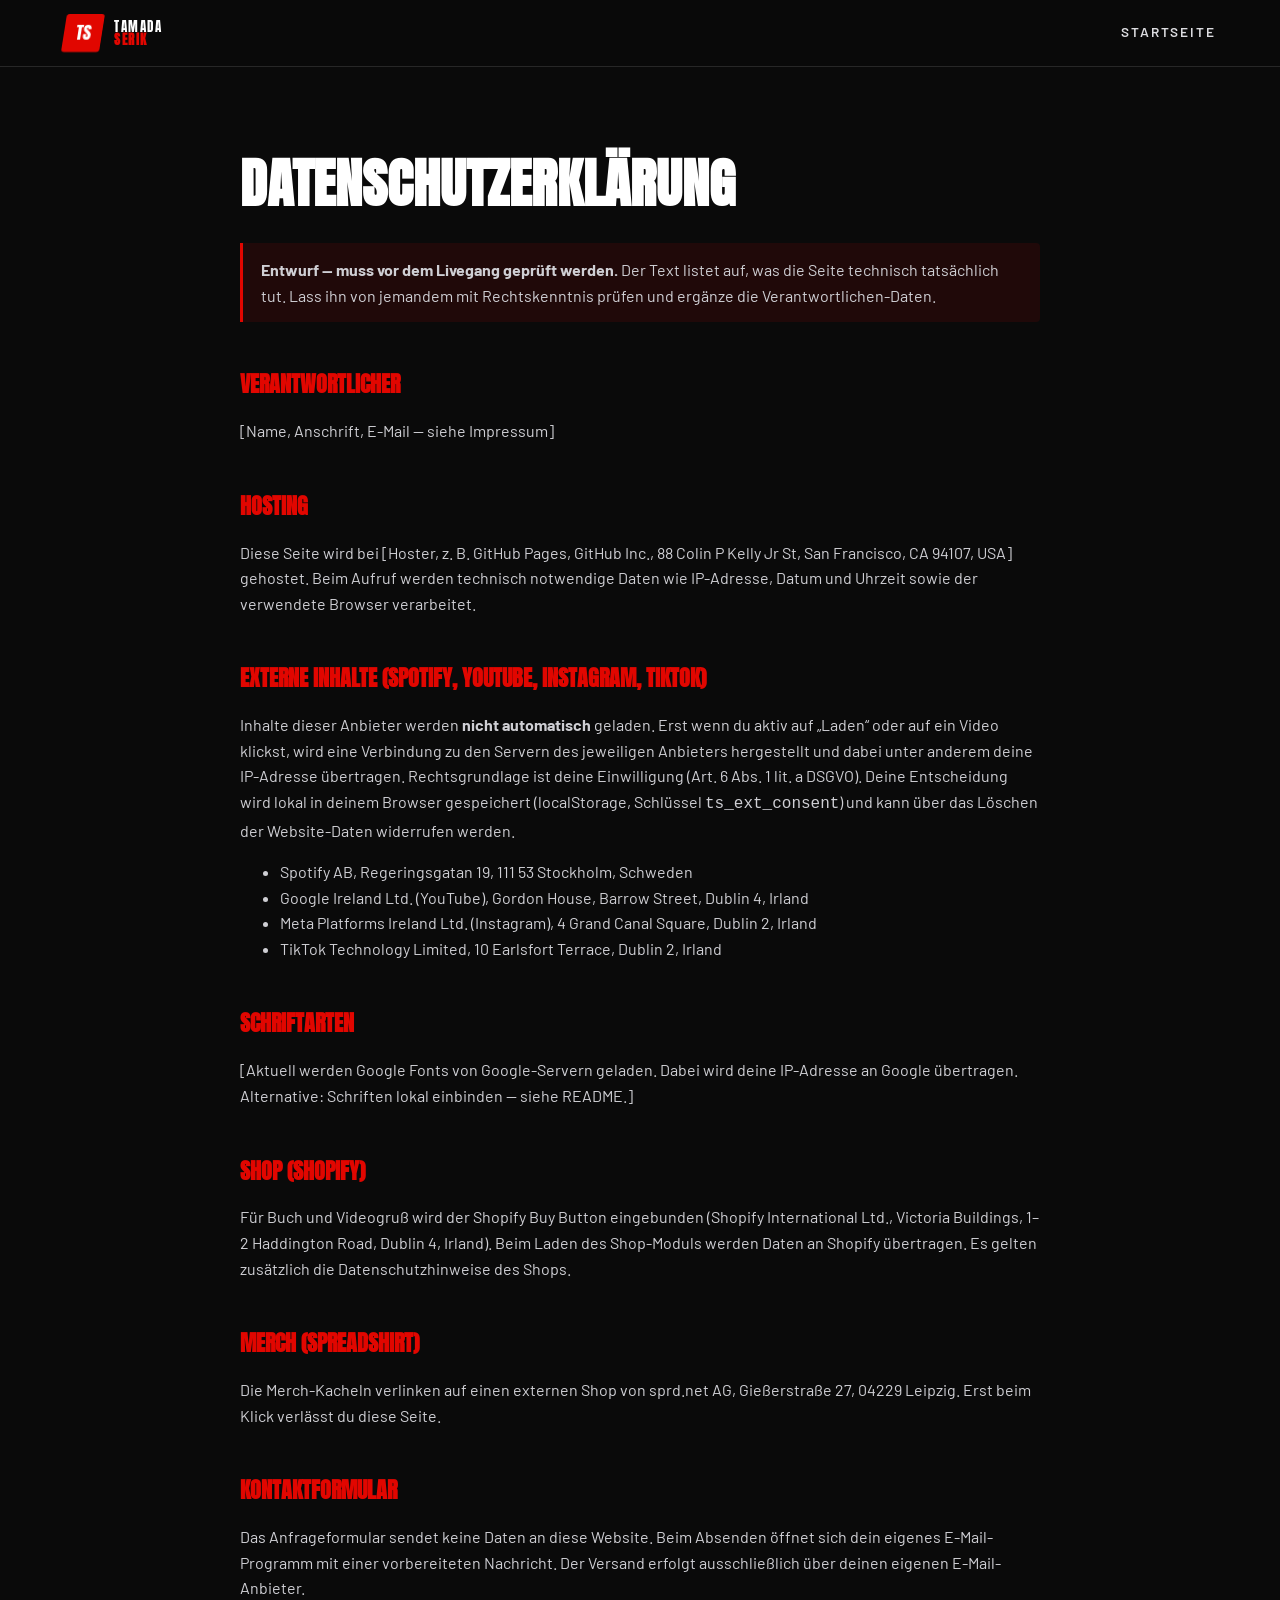
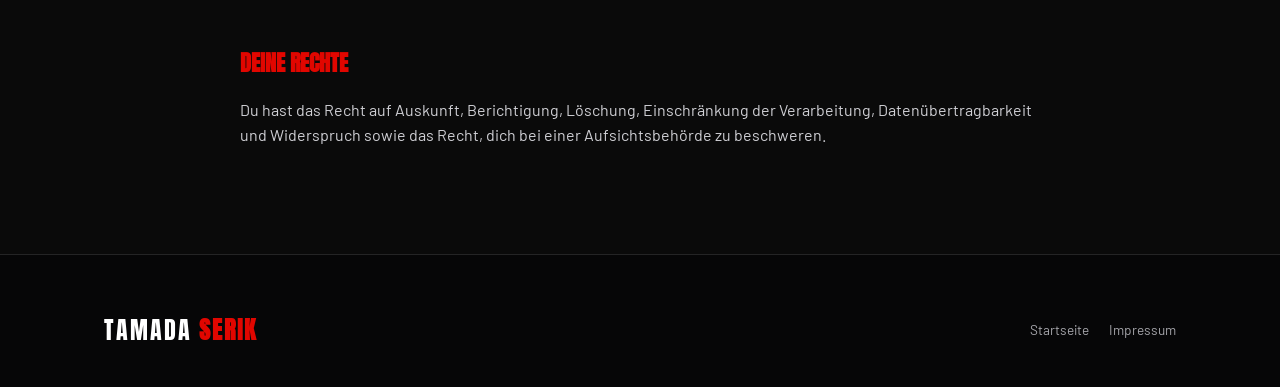
==== datenschutz.html @ a1c9a764 "Erste Fassung der Homepage: Struktur, Design und Einbindungen Statische Seite ohne Build-Schritt, be" ====
<!doctype html>
<html lang="de">
<head>
<meta charset="utf-8">
<meta name="viewport" content="width=device-width, initial-scale=1">
<title>Datenschutz — TAMADA SERIK</title>
<meta name="robots" content="noindex">
<link rel="icon" href="assets/img/favicon.svg" type="image/svg+xml">
<link rel="preconnect" href="https://fonts.googleapis.com">
<link rel="preconnect" href="https://fonts.gstatic.com" crossorigin>
<link href="https://fonts.googleapis.com/css2?family=Anton&family=Barlow:wght@400;500;600;700&display=swap" rel="stylesheet">
<link rel="stylesheet" href="assets/css/style.css">
</head>
<body>
<header class="nav is-stuck">
  <a class="nav__logo" href="index.html">
    <span class="nav__logo-mark">TS</span>
    <span class="nav__logo-txt">TAMADA<br><b>SERIK</b></span>
  </a>
  <nav class="nav__links"><a href="index.html">Startseite</a></nav>
</header>

<main class="wrap legal">
  <h1>Datenschutzerklärung</h1>

  <p class="todo"><b>Entwurf — muss vor dem Livegang geprüft werden.</b> Der Text listet auf,
  was die Seite technisch tatsächlich tut. Lass ihn von jemandem mit Rechtskenntnis prüfen
  und ergänze die Verantwortlichen-Daten.</p>

  <h2>Verantwortlicher</h2>
  <p>[Name, Anschrift, E-Mail — siehe Impressum]</p>

  <h2>Hosting</h2>
  <p>Diese Seite wird bei [Hoster, z.&nbsp;B. GitHub Pages, GitHub Inc., 88 Colin P Kelly Jr St,
  San Francisco, CA 94107, USA] gehostet. Beim Aufruf werden technisch notwendige Daten wie
  IP-Adresse, Datum und Uhrzeit sowie der verwendete Browser verarbeitet.</p>

  <h2>Externe Inhalte (Spotify, YouTube, Instagram, TikTok)</h2>
  <p>Inhalte dieser Anbieter werden <b>nicht automatisch</b> geladen. Erst wenn du aktiv auf
  „Laden“ oder auf ein Video klickst, wird eine Verbindung zu den Servern des jeweiligen
  Anbieters hergestellt und dabei unter anderem deine IP-Adresse übertragen. Rechtsgrundlage
  ist deine Einwilligung (Art. 6 Abs. 1 lit. a DSGVO). Deine Entscheidung wird lokal in deinem
  Browser gespeichert (localStorage, Schlüssel <code>ts_ext_consent</code>) und kann über das
  Löschen der Website-Daten widerrufen werden.</p>
  <ul>
    <li>Spotify AB, Regeringsgatan 19, 111 53 Stockholm, Schweden</li>
    <li>Google Ireland Ltd. (YouTube), Gordon House, Barrow Street, Dublin 4, Irland</li>
    <li>Meta Platforms Ireland Ltd. (Instagram), 4 Grand Canal Square, Dublin 2, Irland</li>
    <li>TikTok Technology Limited, 10 Earlsfort Terrace, Dublin 2, Irland</li>
  </ul>

  <h2>Schriftarten</h2>
  <p>[Aktuell werden Google Fonts von Google-Servern geladen. Dabei wird deine IP-Adresse an
  Google übertragen. Alternative: Schriften lokal einbinden — siehe README.]</p>

  <h2>Shop (Shopify)</h2>
  <p>Für Buch und Videogruß wird der Shopify Buy Button eingebunden (Shopify International
  Ltd., Victoria Buildings, 1–2 Haddington Road, Dublin 4, Irland). Beim Laden des Shop-Moduls
  werden Daten an Shopify übertragen. Es gelten zusätzlich die Datenschutzhinweise des Shops.</p>

  <h2>Merch (Spreadshirt)</h2>
  <p>Die Merch-Kacheln verlinken auf einen externen Shop von sprd.net AG, Gießerstraße 27,
  04229 Leipzig. Erst beim Klick verlässt du diese Seite.</p>

  <h2>Kontaktformular</h2>
  <p>Das Anfrageformular sendet keine Daten an diese Website. Beim Absenden öffnet sich dein
  eigenes E-Mail-Programm mit einer vorbereiteten Nachricht. Der Versand erfolgt ausschließlich
  über deinen eigenen E-Mail-Anbieter.</p>

  <h2>Deine Rechte</h2>
  <p>Du hast das Recht auf Auskunft, Berichtigung, Löschung, Einschränkung der Verarbeitung,
  Datenübertragbarkeit und Widerspruch sowie das Recht, dich bei einer Aufsichtsbehörde zu
  beschweren.</p>
</main>

<footer class="footer">
  <div class="wrap footer__inner">
    <p class="footer__logo">TAMADA <b>SERIK</b></p>
    <nav class="footer__legal">
      <a href="index.html">Startseite</a>
      <a href="impressum.html">Impressum</a>
    </nav>
  </div>
</footer>
</body>
</html>
---- assets/css/style.css ----
/* ============================================================
   TAMADA SERIK — Stylesheet
   Schwarz / Rot / Weiß. Dunkel, laut, hochwertig.
   ============================================================ */

:root{
  --black:#0a0a0a;
  --black-2:#111112;
  --black-3:#17171a;
  --red:#e10600;
  --red-hot:#ff1a10;
  --white:#ffffff;
  --grey:#a5a5aa;
  --line:rgba(255,255,255,.12);

  --wrap:1200px;
  --pad:clamp(20px,5vw,64px);
  --sec-y:clamp(72px,11vw,150px);
  --radius:4px;

  --font-display:"Anton","Arial Narrow",Impact,sans-serif;
  --font-body:"Barlow","Helvetica Neue",Arial,sans-serif;
}

*,*::before,*::after{box-sizing:border-box}

html{scroll-behavior:smooth;scroll-padding-top:84px}
@media (prefers-reduced-motion:reduce){html{scroll-behavior:auto}}

body{
  margin:0;
  background:var(--black);
  color:var(--white);
  font-family:var(--font-body);
  font-size:clamp(16px,1.05vw,18px);
  line-height:1.6;
  -webkit-font-smoothing:antialiased;
  overflow-x:hidden;
}

img{max-width:100%;display:block}
a{color:inherit}
.svg-defs{position:absolute;width:0;height:0;pointer-events:none}

.skip{position:fixed;left:16px;top:-120px;background:var(--red);color:#fff;padding:12px 20px;z-index:999;text-decoration:none;transition:top .2s}
.skip:focus{top:16px}

:focus-visible{outline:3px solid var(--red-hot);outline-offset:3px}

.wrap{max-width:var(--wrap);margin:0 auto;padding-inline:var(--pad);width:100%}

/* ---------- Display-Überschriften mit Pinselstrich ---------- */
.display{
  font-family:var(--font-display);
  font-weight:400;
  line-height:.86;
  letter-spacing:.005em;
  text-transform:uppercase;
  margin:0;
  position:relative;
  display:inline-block;
  padding:.22em .5em .3em;
}
.display .line{
  display:block;
  transform:skewX(-9deg);
  transform-origin:left bottom;
  position:relative;
  z-index:1;
}
.display .line--white{color:#f2f2f2;text-shadow:0 3px 0 rgba(0,0,0,.55)}
.display .line--red{color:var(--red);text-shadow:0 3px 0 rgba(0,0,0,.55)}

.display{font-size:clamp(2.9rem,9.5vw,7.4rem)}
.display--md{font-size:clamp(2.3rem,6.2vw,5rem)}
.display--sm{font-size:clamp(1.7rem,3.6vw,2.7rem)}

/* Der schwarze Pinselstrich hinter dem Text */
.brush::before{
  content:"";
  position:absolute;
  inset:0 -2% 4% -4%;
  background:#08080a;
  filter:url(#roughen);
  z-index:0;
  border-radius:2px;
}
.display--sm.brush::before{filter:url(#roughen-sm)}
@supports not (filter:url(#roughen)){
  .brush::before{filter:none;transform:skewX(-4deg)}
}

.kicker{
  font-family:var(--font-body);
  font-weight:700;
  font-size:.8rem;
  letter-spacing:.28em;
  text-transform:uppercase;
  color:var(--red);
  margin:0 0 18px;
}
.lead{font-size:clamp(1.05rem,1.5vw,1.3rem);color:#d8d8dc;max-width:58ch;margin:22px 0 0}
.sec__sub{color:var(--grey);margin:18px 0 0;max-width:60ch}

/* ---------- Buttons ---------- */
.btn{
  display:inline-flex;align-items:center;justify-content:center;gap:.6em;
  font-family:var(--font-display);
  font-size:clamp(.95rem,1.1vw,1.1rem);
  letter-spacing:.06em;
  text-transform:uppercase;
  text-decoration:none;
  padding:.85em 1.6em;
  border:2px solid transparent;
  border-radius:var(--radius);
  cursor:pointer;
  transition:transform .15s ease,background .2s ease,color .2s ease,border-color .2s ease;
  transform:skewX(-9deg);
}
.btn--red{background:var(--red);color:#fff}
.btn--red:hover{background:var(--red-hot);transform:skewX(-9deg) translateY(-2px)}
.btn--ghost{background:transparent;color:#fff;border-color:rgba(255,255,255,.35)}
.btn--ghost:hover{border-color:var(--red);color:var(--red);transform:skewX(-9deg) translateY(-2px)}
.btn--lg{padding:1em 2.1em;font-size:clamp(1rem,1.4vw,1.3rem)}
@media (prefers-reduced-motion:reduce){.btn:hover{transform:skewX(-9deg)}}

/* ---------- Platzhalter für Bilder ---------- */
[data-ph]{
  position:relative;
  background:
    repeating-linear-gradient(135deg,#141416 0 14px,#0e0e10 14px 28px);
  overflow:hidden;
}
[data-ph]::after{
  content:attr(data-ph);
  position:absolute;inset:0;
  display:flex;align-items:center;justify-content:center;
  text-align:center;padding:24px;
  font-family:var(--font-body);font-weight:700;
  font-size:.75rem;letter-spacing:.2em;text-transform:uppercase;
  color:rgba(255,255,255,.28);
  border:1px dashed rgba(225,6,0,.35);
}
.has-img::after{display:none}

/* ---------- Navigation ---------- */
.nav{
  position:fixed;top:0;left:0;right:0;z-index:100;
  display:flex;align-items:center;gap:24px;
  padding:14px var(--pad);
  background:rgba(10,10,10,0);
  border-bottom:1px solid transparent;
  transition:background .3s ease,border-color .3s ease,backdrop-filter .3s ease;
}
.nav.is-stuck{background:rgba(10,10,10,.92);backdrop-filter:blur(12px);border-bottom-color:var(--line)}
.nav__logo{display:flex;align-items:center;gap:12px;text-decoration:none;margin-right:auto}
.nav__logo-mark{
  font-family:var(--font-display);font-size:1.1rem;
  background:var(--red);color:#fff;
  width:38px;height:38px;display:grid;place-items:center;
  transform:skewX(-9deg);border-radius:3px;
}
.nav__logo-txt{font-family:var(--font-display);font-size:.82rem;line-height:1;letter-spacing:.12em}
.nav__logo-txt b{color:var(--red)}
.nav__links{display:flex;gap:26px}
.nav__links a{
  text-decoration:none;font-weight:600;font-size:.85rem;
  letter-spacing:.14em;text-transform:uppercase;color:#dcdce0;
  padding:6px 0;border-bottom:2px solid transparent;
}
.nav__links a:hover{color:#fff;border-bottom-color:var(--red)}
.nav__cta{padding:.6em 1.2em;font-size:.9rem}
.nav__burger{display:none;background:none;border:0;padding:10px;cursor:pointer}
.nav__burger span{display:block;width:26px;height:2px;background:#fff;margin:5px 0;transition:.25s}
.nav__burger[aria-expanded="true"] span:nth-child(1){transform:translateY(7px) rotate(45deg)}
.nav__burger[aria-expanded="true"] span:nth-child(2){opacity:0}
.nav__burger[aria-expanded="true"] span:nth-child(3){transform:translateY(-7px) rotate(-45deg)}

.nav-mobile{
  position:fixed;inset:66px 0 auto 0;z-index:99;
  background:rgba(10,10,10,.98);backdrop-filter:blur(14px);
  border-bottom:1px solid var(--line);
  display:flex;flex-direction:column;gap:4px;padding:18px var(--pad) 28px;
}
.nav-mobile a{
  text-decoration:none;font-family:var(--font-display);font-size:1.5rem;
  letter-spacing:.06em;text-transform:uppercase;padding:10px 0;
  border-bottom:1px solid var(--line);
}
.nav-mobile .btn{margin-top:16px;border-bottom:0;align-self:flex-start}

@media (max-width:900px){
  .nav__links,.nav__cta{display:none}
  .nav__burger{display:block}
}
@media (min-width:901px){.nav-mobile{display:none!important}}

/* ---------- HERO ---------- */
.hero{position:relative;min-height:100svh;display:flex;align-items:center;isolation:isolate}
.hero__media{position:absolute;inset:0;z-index:-2;background-size:cover;background-position:center}
.hero__scrim{
  position:absolute;inset:0;z-index:-1;
  background:
    linear-gradient(to right,rgba(8,8,10,.94) 0%,rgba(8,8,10,.72) 45%,rgba(8,8,10,.35) 100%),
    linear-gradient(to top,var(--black) 2%,rgba(10,10,10,0) 45%);
}
.hero__inner{max-width:var(--wrap);margin:0 auto;padding:120px var(--pad) 130px;width:100%}
.hero__cta{display:flex;flex-wrap:wrap;gap:14px;margin-top:36px}

/* Lauftext unten */
.ticker{
  position:absolute;bottom:0;left:0;right:0;
  background:var(--red);overflow:hidden;
  padding:9px 0;border-top:2px solid #000;
}
.ticker__track{display:flex;width:max-content;animation:marquee 34s linear infinite}
.ticker span{
  font-family:var(--font-display);font-size:.95rem;letter-spacing:.18em;
  padding-right:2rem;white-space:nowrap;color:#0a0a0a;
}
@keyframes marquee{from{transform:translateX(0)}to{transform:translateX(-50%)}}
@media (prefers-reduced-motion:reduce){.ticker__track{animation:none}}

/* ---------- Sektionen ---------- */
.sec{padding:var(--sec-y) 0;position:relative}
.sec__head{margin-bottom:clamp(36px,5vw,64px)}
.sec__foot{margin-top:34px;display:flex;gap:14px;flex-wrap:wrap}
.sec--person{background:var(--black-2)}
.sec--videos{background:var(--black-2)}
.sec--shop{background:var(--black-2)}

.grid-2{display:grid;grid-template-columns:1fr 1fr;gap:clamp(32px,5vw,72px);align-items:center}
.grid-2>*{min-width:0}
@media (max-width:860px){.grid-2{grid-template-columns:1fr}}

/* ---------- Person ---------- */
.person__img{aspect-ratio:4/5;border-radius:var(--radius)}
.person__txt p{color:#d0d0d6;margin:24px 0 0}
.facts{list-style:none;display:flex;gap:30px;flex-wrap:wrap;padding:0;margin:32px 0}
.facts li{display:flex;flex-direction:column}
.facts b{font-family:var(--font-display);font-size:2.4rem;color:var(--red);line-height:1}
.facts span{font-size:.8rem;letter-spacing:.16em;text-transform:uppercase;color:var(--grey);margin-top:6px}

/* ---------- Spotify ---------- */
.spotify{border:1px solid var(--line);border-radius:12px;overflow:hidden;background:var(--black-3)}
.spotify iframe{display:block;width:100%;border:0}

/* Facade: externe Inhalte erst nach Klick laden (DSGVO) */
.facade{
  position:relative;display:flex;flex-direction:column;align-items:center;justify-content:center;
  gap:16px;text-align:center;padding:48px 24px;min-height:220px;
  background:repeating-linear-gradient(135deg,#141416 0 14px,#0e0e10 14px 28px);
}
.facade__title{font-family:var(--font-display);font-size:1.4rem;letter-spacing:.05em;text-transform:uppercase}
.facade__note{color:var(--grey);font-size:.85rem;max-width:46ch;margin:0}

/* ---------- YouTube ---------- */
.yt-grid{display:grid;grid-template-columns:repeat(auto-fit,minmax(300px,1fr));gap:22px}
.yt{
  position:relative;aspect-ratio:16/9;border-radius:var(--radius);overflow:hidden;
  border:1px solid var(--line);cursor:pointer;background:#0e0e10;
}
.yt img{width:100%;height:100%;object-fit:cover;transition:transform .5s ease,opacity .3s}
.yt:hover img{transform:scale(1.05);opacity:.7}
.yt iframe{position:absolute;inset:0;width:100%;height:100%;border:0}
.yt__play{
  position:absolute;inset:0;display:grid;place-items:center;
  background:linear-gradient(to top,rgba(0,0,0,.78),rgba(0,0,0,.1));
  border:0;width:100%;cursor:pointer;color:#fff;
  transition:background .25s ease;
}
.yt:hover .yt__play{background:linear-gradient(to top,rgba(0,0,0,.85),rgba(0,0,0,.25))}
.yt__play::before{
  content:"";
  width:72px;height:72px;border-radius:50%;
  background:var(--red);
  box-shadow:0 12px 44px rgba(225,6,0,.5);
  transition:transform .25s ease;
}
.yt:hover .yt__play::before{transform:scale(1.1)}
.yt__play::after{
  content:"";position:absolute;
  border-left:22px solid #fff;
  border-top:13px solid transparent;
  border-bottom:13px solid transparent;
  margin-left:7px;
}
.yt__title{
  position:absolute;left:0;right:0;bottom:0;padding:16px 18px;
  font-family:var(--font-display);font-size:1.15rem;letter-spacing:.03em;
  text-transform:uppercase;text-align:left;pointer-events:none;
}

/* ---------- Reels ---------- */
.reels{display:grid;grid-template-columns:repeat(auto-fit,minmax(230px,1fr));gap:20px}
.reel{
  position:relative;aspect-ratio:9/16;border-radius:var(--radius);overflow:hidden;
  border:1px solid var(--line);cursor:pointer;padding:0;background:#0e0e10;
  display:block;width:100%;text-align:left;color:inherit;
}
.reel img{width:100%;height:100%;object-fit:cover;transition:transform .5s ease}
.reel:hover img{transform:scale(1.06)}
.reel__overlay{
  position:absolute;inset:0;
  background:linear-gradient(to top,rgba(0,0,0,.85) 8%,rgba(0,0,0,0) 55%);
  display:flex;flex-direction:column;justify-content:flex-end;padding:16px;gap:6px;
}
.reel__badge{
  position:absolute;top:12px;left:12px;
  background:var(--red);color:#fff;font-weight:700;font-size:.65rem;
  letter-spacing:.16em;text-transform:uppercase;padding:5px 10px;border-radius:3px;
  transform:skewX(-9deg);
}
.reel__cap{font-weight:600;font-size:.95rem;line-height:1.3}
.reel__views{font-size:.78rem;color:var(--grey);letter-spacing:.08em}

/* ---------- Shop ---------- */
.shop-grid{display:grid;grid-template-columns:repeat(auto-fit,minmax(300px,1fr));gap:26px}
.pcard{
  border:1px solid var(--line);border-radius:6px;overflow:hidden;background:var(--black-3);
  display:flex;flex-direction:column;transition:border-color .25s ease,transform .25s ease;
}
.pcard:hover{border-color:rgba(225,6,0,.6);transform:translateY(-4px)}
.pcard__img{aspect-ratio:4/3}
.pcard__body{padding:26px;display:flex;flex-direction:column;gap:10px;flex:1}
.pcard__tag{margin:0;font-size:.7rem;letter-spacing:.24em;text-transform:uppercase;color:var(--red);font-weight:700}
.pcard h3{font-family:var(--font-display);font-size:1.8rem;margin:0;text-transform:uppercase;letter-spacing:.02em}
.pcard__desc{margin:0;color:var(--grey);font-size:.95rem;flex:1}
.buybtn{margin-top:12px}

.merch{margin-top:clamp(56px,7vw,90px);border-top:1px solid var(--line);padding-top:clamp(40px,5vw,64px)}
.merch__head{margin-bottom:34px}
.merch__grid{display:grid;grid-template-columns:repeat(auto-fit,minmax(200px,1fr));gap:20px}
.mcard{
  border:1px solid var(--line);border-radius:6px;overflow:hidden;background:var(--black-3);
  text-decoration:none;transition:border-color .25s,transform .25s;
}
.mcard:hover{border-color:rgba(225,6,0,.6);transform:translateY(-4px)}
.mcard__img{aspect-ratio:1}
.mcard__body{padding:16px 18px}
.mcard__body h4{font-family:var(--font-display);font-size:1.15rem;margin:0;text-transform:uppercase}
.mcard__body p{margin:4px 0 0;color:var(--red);font-weight:700;font-size:.95rem}

/* ---------- Hochzeit ---------- */
.sec--hochzeit{isolation:isolate;text-align:center;padding-block:clamp(90px,13vw,180px)}
.hochzeit__bg{position:absolute;inset:0;z-index:-2;background-size:cover;background-position:center}
.sec--hochzeit::before{
  content:"";position:absolute;inset:0;z-index:-1;
  background:linear-gradient(to bottom,rgba(8,8,10,.92),rgba(8,8,10,.78));
}
.hochzeit__inner{display:flex;flex-direction:column;align-items:center;gap:8px}
.hochzeit__inner .lead{text-align:center}
.pills{list-style:none;display:flex;flex-wrap:wrap;gap:10px;justify-content:center;padding:0;margin:30px 0 34px}
.pills li{
  border:1px solid rgba(255,255,255,.28);border-radius:100px;
  padding:8px 18px;font-size:.85rem;letter-spacing:.1em;text-transform:uppercase;font-weight:600;
}

/* ---------- Formular ---------- */
.form{display:flex;flex-direction:column;gap:16px;background:var(--black-2);
  border:1px solid var(--line);border-radius:8px;padding:clamp(24px,3vw,36px)}
.form label{display:flex;flex-direction:column;gap:7px;font-size:.78rem;
  letter-spacing:.16em;text-transform:uppercase;font-weight:700;color:var(--grey)}
.form input,.form select,.form textarea{
  font-family:var(--font-body);font-size:1rem;color:#fff;
  background:#0b0b0d;border:1px solid var(--line);border-radius:4px;padding:12px 14px;
  letter-spacing:normal;text-transform:none;
  width:100%;min-width:0;
}
.form input:focus,.form select:focus,.form textarea:focus{border-color:var(--red);outline:none}
.form__row{display:grid;grid-template-columns:1fr 1fr;gap:16px}
@media (max-width:520px){.form__row{grid-template-columns:1fr}}
.form .btn{align-self:flex-start;margin-top:6px}
.form__note{margin:0;font-size:.78rem;color:var(--grey)}

.direct{display:flex;flex-direction:column;gap:12px;margin-top:30px}
.direct a{
  display:inline-flex;align-items:center;gap:10px;text-decoration:none;
  font-weight:600;color:#e6e6ea;border-bottom:1px solid var(--line);padding-bottom:10px;
}
.direct a:hover{color:var(--red)}

/* ---------- Footer ---------- */
.footer{background:#060607;border-top:1px solid var(--line);padding:56px 0 40px}
.footer__inner{display:flex;flex-wrap:wrap;gap:28px;justify-content:space-between;align-items:center}
.footer__logo{font-family:var(--font-display);font-size:1.5rem;letter-spacing:.08em;margin:0}
.footer__logo b{color:var(--red)}
.footer__claim{margin:4px 0 0;color:var(--grey);font-size:.9rem}
.footer__social{display:flex;gap:18px}
.footer__social a{
  text-decoration:none;font-weight:700;font-size:.78rem;letter-spacing:.16em;
  text-transform:uppercase;color:#cfcfd4;
}
.footer__social a:hover{color:var(--red)}
.footer__legal{display:flex;gap:20px}
.footer__legal a{color:var(--grey);font-size:.85rem;text-decoration:none}
.footer__legal a:hover{color:#fff}

/* ---------- Lightbox ---------- */
.lightbox[hidden],.nav-mobile[hidden]{display:none!important}

.lightbox{
  position:fixed;inset:0;z-index:200;
  background:rgba(4,4,5,.94);backdrop-filter:blur(8px);
  display:flex;align-items:center;justify-content:center;padding:24px;
}
.lightbox__frame{width:min(420px,100%);aspect-ratio:9/16;max-height:88vh;background:#000;border-radius:8px;overflow:hidden}
.lightbox__frame iframe{width:100%;height:100%;border:0}
.lightbox__close{
  position:absolute;top:18px;right:22px;background:none;border:0;
  color:#fff;font-size:2.6rem;line-height:1;cursor:pointer;
}
body.no-scroll{overflow:hidden}

/* ---------- Rechtstexte ---------- */
.legal{padding:140px 0 90px;max-width:800px}
.legal h1{font-family:var(--font-display);font-size:clamp(2.2rem,5vw,3.4rem);text-transform:uppercase;margin:0 0 8px}
.legal h2{font-family:var(--font-display);font-size:1.4rem;text-transform:uppercase;margin:44px 0 10px;color:var(--red)}
.legal p,.legal li{color:#cfcfd4}
.legal .todo{background:rgba(225,6,0,.1);border-left:3px solid var(--red);padding:14px 18px;border-radius:0 4px 4px 0}

/* ---------- Scroll-Reveal ---------- */
.reveal{opacity:0;transform:translateY(28px);transition:opacity .7s ease,transform .7s ease}
.reveal.is-in{opacity:1;transform:none}
@media (prefers-reduced-motion:reduce){.reveal{opacity:1;transform:none;transition:none}}
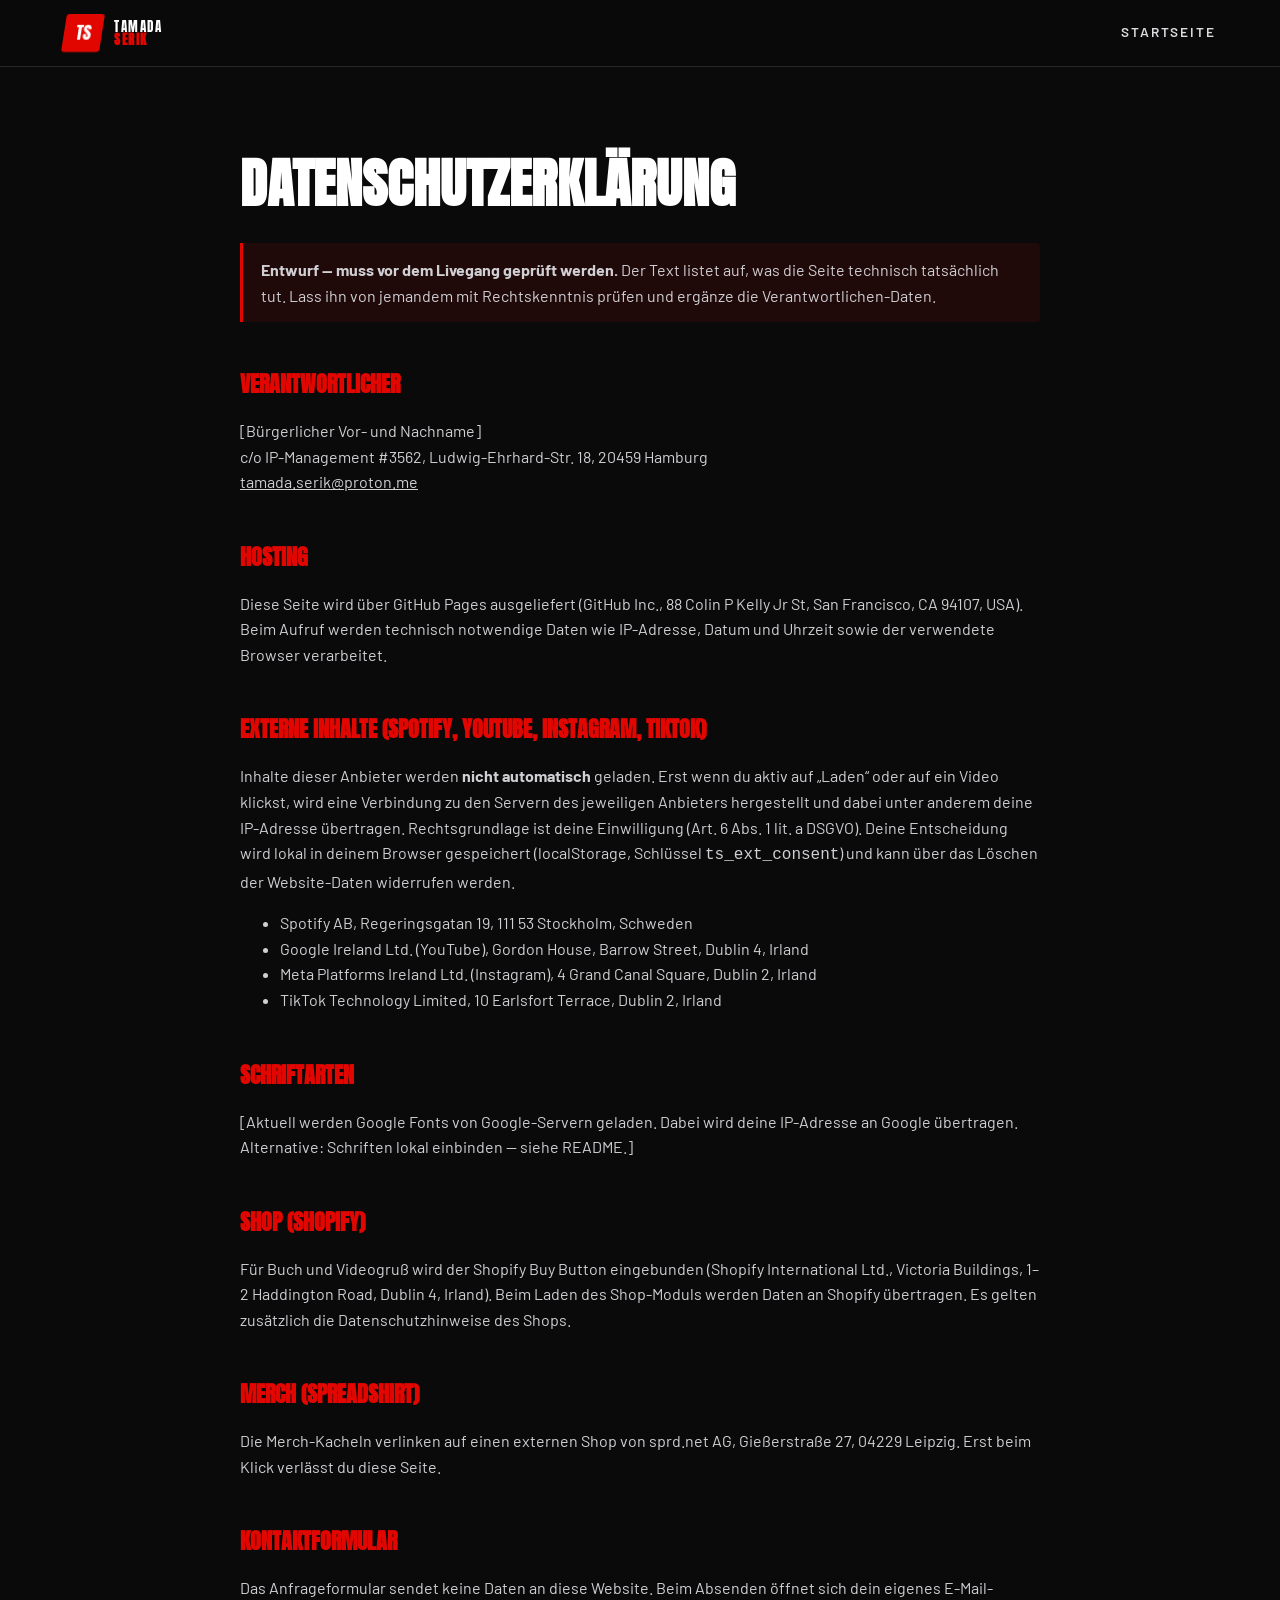
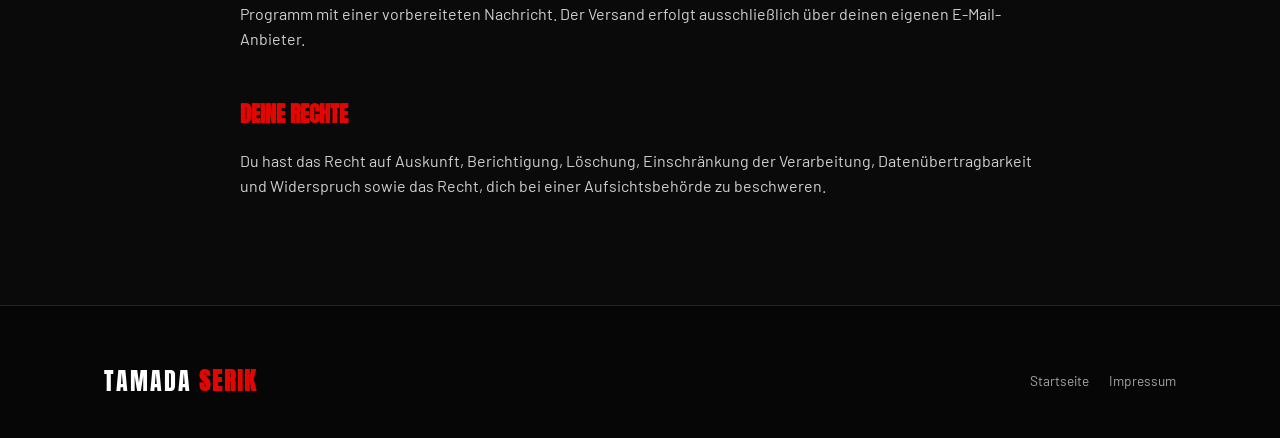
==== commit 421260c4: "Musikvideos, Spreadshop und Kontaktdaten eintragen Vier YouTube-Musikvideos mit ihren echten Titeln;" ====
--- a/datenschutz.html
+++ b/datenschutz.html
@@ -28,11 +28,15 @@
   und ergänze die Verantwortlichen-Daten.</p>
 
   <h2>Verantwortlicher</h2>
-  <p>[Name, Anschrift, E-Mail — siehe Impressum]</p>
+  <p>
+    [Bürgerlicher Vor- und Nachname]<br>
+    c/o IP-Management #3562, Ludwig-Ehrhard-Str. 18, 20459 Hamburg<br>
+    <a href="mailto:tamada.serik@proton.me">tamada.serik@proton.me</a>
+  </p>
 
   <h2>Hosting</h2>
-  <p>Diese Seite wird bei [Hoster, z.&nbsp;B. GitHub Pages, GitHub Inc., 88 Colin P Kelly Jr St,
-  San Francisco, CA 94107, USA] gehostet. Beim Aufruf werden technisch notwendige Daten wie
+  <p>Diese Seite wird über GitHub Pages ausgeliefert (GitHub Inc., 88 Colin P Kelly Jr St,
+  San Francisco, CA 94107, USA). Beim Aufruf werden technisch notwendige Daten wie
   IP-Adresse, Datum und Uhrzeit sowie der verwendete Browser verarbeitet.</p>
 
   <h2>Externe Inhalte (Spotify, YouTube, Instagram, TikTok)</h2>
--- a/assets/css/style.css
+++ b/assets/css/style.css
@@ -255,7 +255,7 @@
 .facade__note{color:var(--grey);font-size:.85rem;max-width:46ch;margin:0}
 
 /* ---------- YouTube ---------- */
-.yt-grid{display:grid;grid-template-columns:repeat(auto-fit,minmax(300px,1fr));gap:22px}
+.yt-grid{display:grid;grid-template-columns:repeat(auto-fit,minmax(min(100%,420px),1fr));gap:22px}
 .yt{
   position:relative;aspect-ratio:16/9;border-radius:var(--radius);overflow:hidden;
   border:1px solid var(--line);cursor:pointer;background:#0e0e10;
@@ -331,6 +331,15 @@
 .merch{margin-top:clamp(56px,7vw,90px);border-top:1px solid var(--line);padding-top:clamp(40px,5vw,64px)}
 .merch__head{margin-bottom:34px}
 .merch__grid{display:grid;grid-template-columns:repeat(auto-fit,minmax(200px,1fr));gap:20px}
+.merch-cta{
+  display:flex;flex-wrap:wrap;align-items:center;justify-content:space-between;gap:24px;
+  border:1px solid var(--line);border-radius:6px;background:var(--black-3);
+  padding:clamp(24px,3vw,40px);
+}
+.merch-cta__txt{max-width:46ch}
+.merch-cta__txt h4{font-family:var(--font-display);font-size:clamp(1.4rem,2.4vw,2rem);
+  margin:0 0 8px;text-transform:uppercase;letter-spacing:.02em}
+.merch-cta__txt p{margin:0;color:var(--grey)}
 .mcard{
   border:1px solid var(--line);border-radius:6px;overflow:hidden;background:var(--black-3);
   text-decoration:none;transition:border-color .25s,transform .25s;
